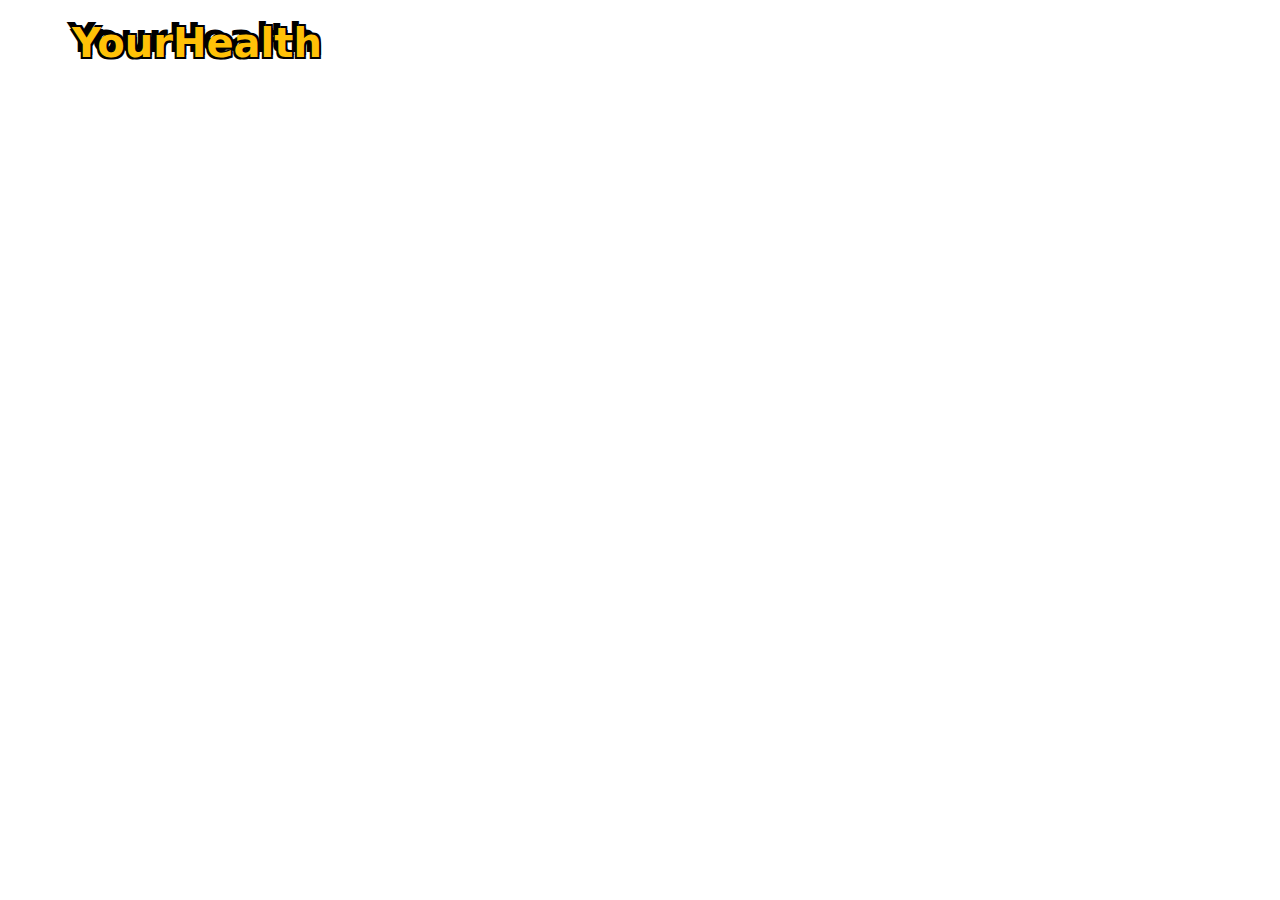
==== Luaran/bentuktubuh.html @ 1143a4b1 "ngerubah + nambah banyak pokoknya" ====
<!DOCTYPE html>
<html>
  <head>  
        <link
      href="https://cdn.jsdelivr.net/npm/bootstrap@5.3.3/dist/css/bootstrap.min.css"
      rel="stylesheet"
      integrity="sha384-QWTKZyjpPEjISv5WaRU9OFeRpok6YctnYmDr5pNlyT2bRjXh0JMhjY6hW+ALEwIH"
      crossorigin="anonymous"
    />
    <script src="https://code.jquery.com/jquery-3.6.0.min.js"></script>
    <script src="../Tengahan/transisi.js"></script>
    <link href="..\Daleman\bentuktubuh.css" rel="stylesheet" />
    <title>YourHealth</title>
  </head>
  <body>
      <!--Navbar-->
      <div class="container-fluid container1outer">
        <nav class="navbar navbar-expand-lg opacity-100">
          <div class="container-fluid ms-5 container1inner">
            <a
              class="navbar-brand text-warning fw-bold fs-1 textyourhealth linktransisi"
              href="index.html"
              >YourHealth</a
            >
          </div>
        </nav>
      </div>
      <!---->


<script src="../Tengahan/transisi.js"></script>
<script src="https://cdn.jsdelivr.net/npm/bootstrap@5.3.3/dist/js/bootstrap.bundle.min.js" integrity="sha384-YvpcrYf0tY3lHB60NNkmXc5s9fDVZLESaAA55NDzOxhy9GkcIdslK1eN7N6jIeHz" crossorigin="anonymous"></script>
  </body>
</html>
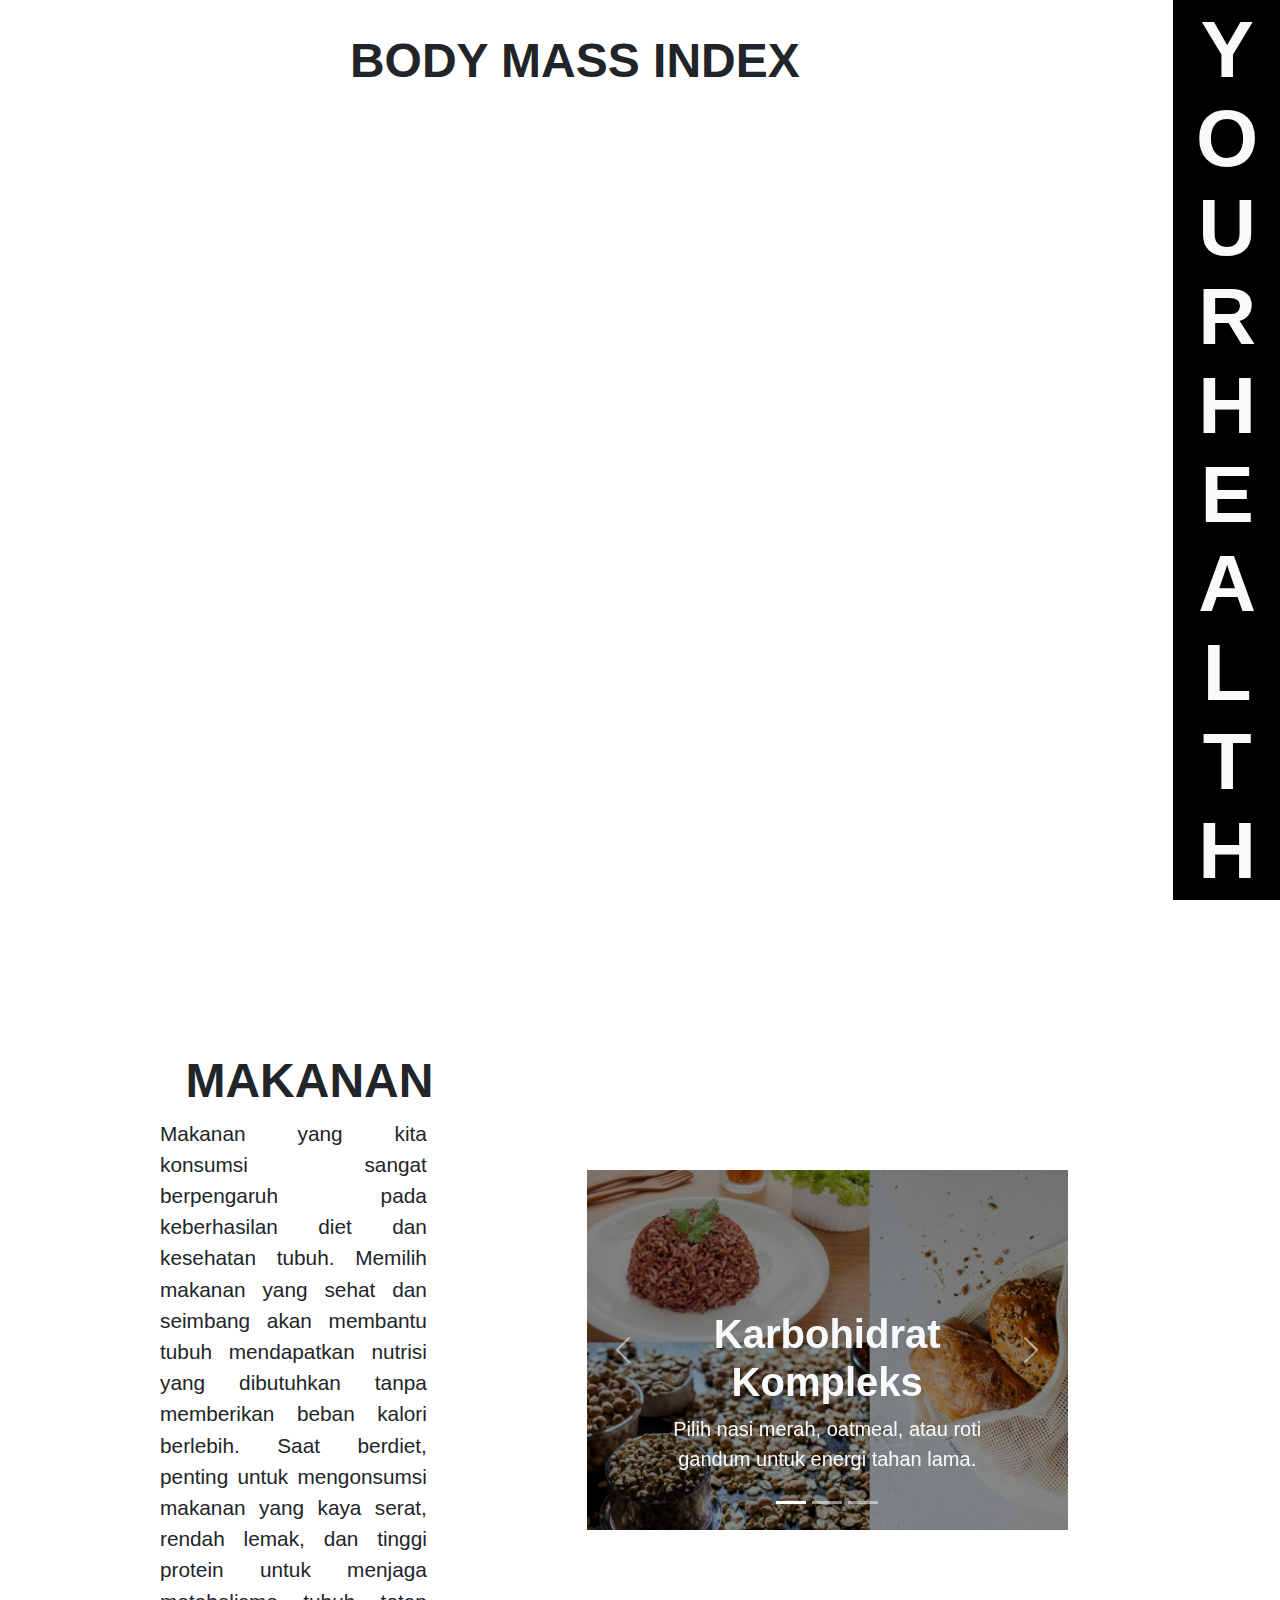
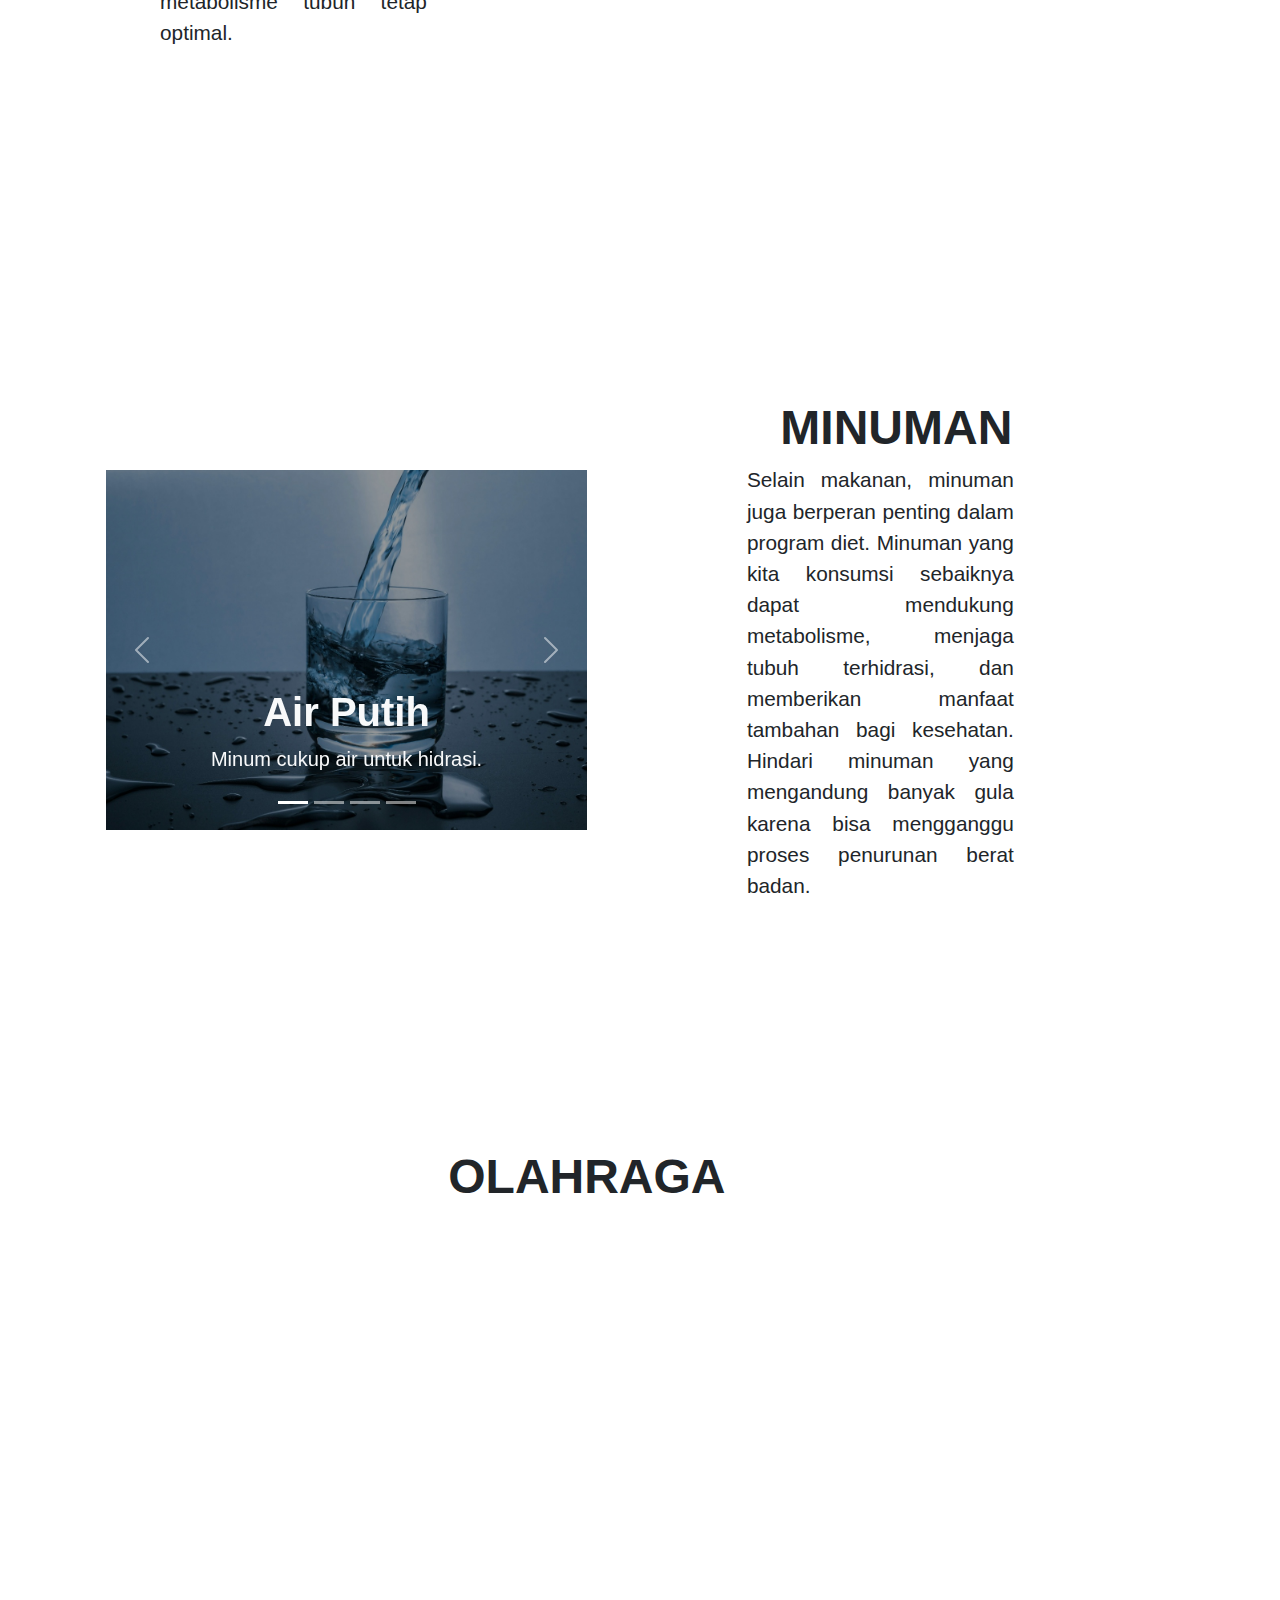
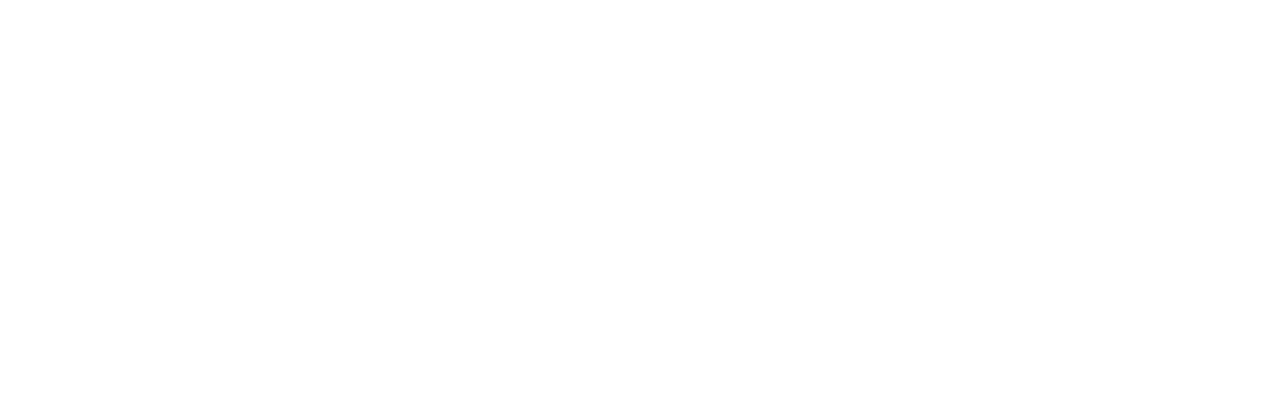
==== commit 812a3542: "bentuktubuh page" ====
--- a/Luaran/bentuktubuh.html
+++ b/Luaran/bentuktubuh.html
@@ -1,7 +1,7 @@
 <!DOCTYPE html>
 <html>
-  <head>  
-        <link
+  <head>
+    <link
       href="https://cdn.jsdelivr.net/npm/bootstrap@5.3.3/dist/css/bootstrap.min.css"
       rel="stylesheet"
       integrity="sha384-QWTKZyjpPEjISv5WaRU9OFeRpok6YctnYmDr5pNlyT2bRjXh0JMhjY6hW+ALEwIH"
@@ -13,22 +13,377 @@
     <title>YourHealth</title>
   </head>
   <body>
-      <!--Navbar-->
-      <div class="container-fluid container1outer">
-        <nav class="navbar navbar-expand-lg opacity-100">
-          <div class="container-fluid ms-5 container1inner">
-            <a
-              class="navbar-brand text-warning fw-bold fs-1 textyourhealth linktransisi"
-              href="index.html"
-              >YourHealth</a
-            >
+    <div class="container-fluid">
+      <div class="row">
+        <!-- Left Column (Sidebar) -->
+        <div class="col-1 sidebar fall-out-trigger" id="sidebar">
+          <a
+            href="inputkegiatan.html"
+            class="headingsidebar text-light"
+            id="sidebar-link"
+            data-target="sidebar"
+            >YOURHEALTH</a
+          >
+        </div>
+
+        <div class="col content fall-out-trigger" data-target="aaa">
+          <div class="row section">
+            <div class="headercontent1 text-center text-dark">
+              <h1>BODY MASS INDEX</h1>
+            </div>
           </div>
-        </nav>
-      </div>
-      <!---->
-
-
-<script src="../Tengahan/transisi.js"></script>
-<script src="https://cdn.jsdelivr.net/npm/bootstrap@5.3.3/dist/js/bootstrap.bundle.min.js" integrity="sha384-YvpcrYf0tY3lHB60NNkmXc5s9fDVZLESaAA55NDzOxhy9GkcIdslK1eN7N6jIeHz" crossorigin="anonymous"></script>
+
+          <div class="row bagianmakanan section g-0">
+            <div class="col-6">
+              <div class="headercontent2 text-dark">
+                <h1 class="fw-bold text-dark">MAKANAN</h1>
+                <p>
+                  Makanan yang kita konsumsi sangat berpengaruh pada
+                  keberhasilan diet dan kesehatan tubuh. Memilih makanan yang
+                  sehat dan seimbang akan membantu tubuh mendapatkan nutrisi
+                  yang dibutuhkan tanpa memberikan beban kalori berlebih. Saat
+                  berdiet, penting untuk mengonsumsi makanan yang kaya serat,
+                  rendah lemak, dan tinggi protein untuk menjaga metabolisme
+                  tubuh tetap optimal.
+                </p>
+              </div>
+            </div>
+
+            <div class="col">
+              <div
+                id="gambarmakan"
+                class="carousel slide carousel-makanan"
+                data-bs-ride="carousel"
+              >
+                <div class="carousel-indicators">
+                  <button
+                    type="button"
+                    data-bs-target="#gambarmakan"
+                    data-bs-slide-to="0"
+                    class="active"
+                    aria-current="true"
+                    aria-label="Slide 1"
+                  ></button>
+                  <button
+                    type="button"
+                    data-bs-target="#gambarmakan"
+                    data-bs-slide-to="1"
+                    aria-label="Slide 2"
+                  ></button>
+                  <button
+                    type="button"
+                    data-bs-target="#gambarmakan"
+                    data-bs-slide-to="2"
+                    aria-label="Slide 3"
+                  ></button>
+                </div>
+                <div class="carousel-inner">
+                  <div class="carousel-item active" data-bs-interval="4000">
+                    <img
+                      src="../Tambahan/kolasekarbohidrat2.jpg"
+                      class="d-block w-100"
+                      alt="..."
+                    />
+                    <div class="carousel-caption d-none d-md-block text-light">
+                      <h1 class="fw-bold">Karbohidrat Kompleks</h1>
+                      <p class="fs-5">
+                        Pilih nasi merah, oatmeal, atau roti gandum untuk energi
+                        tahan lama.
+                      </p>
+                    </div>
+                  </div>
+                  <div class="carousel-item" data-bs-interval="4000">
+                    <img
+                      src="../Tambahan/kolasesayurdanbuah2.jpg"
+                      class="d-block w-100"
+                      alt="..."
+                    />
+                    <div class="carousel-caption d-none d-md-block text-light">
+                      <h1 class="fw-bold">Sayur dan Buah</h1>
+                      <p class="fs-5">
+                        Konsumsi sayur hijau dan buah rendah gula untuk vitamin
+                        dan serat.
+                      </p>
+                    </div>
+                  </div>
+                  <div class="carousel-item" data-bs-interval="4000">
+                    <img
+                      src="../Tambahan/kolaseprotein2.jpg"
+                      class="d-block w-100"
+                      alt="..."
+                    />
+                    <div class="carousel-caption d-none d-md-block text-light">
+                      <h1 class="fw-bold">Protein rendah lemak</h1>
+                      <p class="fs-5">dada ayam, ikan, dan kacang-kacangan</p>
+                    </div>
+                  </div>
+                </div>
+                <button
+                  class="carousel-control-prev"
+                  type="button"
+                  data-bs-target="#gambarmakan"
+                  data-bs-slide="prev"
+                >
+                  <span
+                    class="carousel-control-prev-icon"
+                    aria-hidden="true"
+                  ></span>
+                  <span class="visually-hidden">Previous</span>
+                </button>
+                <button
+                  class="carousel-control-next"
+                  type="button"
+                  data-bs-target="#gambarmakan"
+                  data-bs-slide="next"
+                >
+                  <span
+                    class="carousel-control-next-icon"
+                    aria-hidden="true"
+                  ></span>
+                  <span class="visually-hidden">Next</span>
+                </button>
+              </div>
+            </div>
+          </div>
+
+          <div class="row bagianminuman section g-0">
+            <div class="col">
+              <div
+                id="bagianminum"
+                class="carousel slide carousel-minuman"
+                data-bs-ride="carousel"
+              >
+                <div class="carousel-indicators">
+                  <button
+                    type="button"
+                    data-bs-target="#bagianminum"
+                    data-bs-slide-to="0"
+                    class="active"
+                    aria-current="true"
+                    aria-label="Slide 1"
+                  ></button>
+                  <button
+                    type="button"
+                    data-bs-target="#bagianminum"
+                    data-bs-slide-to="1"
+                    aria-label="Slide 2"
+                  ></button>
+                  <button
+                    type="button"
+                    data-bs-target="#bagianminum"
+                    data-bs-slide-to="2"
+                    aria-label="Slide 3"
+                  ></button>
+                  <button
+                    type="button"
+                    data-bs-target="#bagianminum"
+                    data-bs-slide-to="3"
+                    aria-label="Slide 4"
+                  ></button>
+                </div>
+                <div class="carousel-inner">
+                  <div class="carousel-item active" data-bs-interval="4000">
+                    <img
+                      src="../Tambahan/mineral_water.jpg"
+                      class="d-block w-100"
+                      alt="..."
+                    />
+                    <div class="carousel-caption d-none d-md-block text-light">
+                      <h1 class="fw-bold">Air Putih</h1>
+                      <p class="fs-5">Minum cukup air untuk hidrasi.</p>
+                    </div>
+                  </div>
+                  <div class="carousel-item" data-bs-interval="4000">
+                    <img
+                      src="../Tambahan/green_tea.jpg"
+                      class="d-block w-100"
+                      alt="..."
+                    />
+                    <div class="carousel-caption d-none d-md-block text-light">
+                      <h1 class="fw-bold">Teh hijau</h1>
+                      <p class="fs-5">Mempercepat metabolisme.</p>
+                    </div>
+                  </div>
+                  <div class="carousel-item" data-bs-interval="4000">
+                    <img
+                      src="../Tambahan/infused_water.jpg"
+                      class="d-block w-100"
+                      alt="..."
+                    />
+                    <div class="carousel-caption d-none d-md-block text-light">
+                      <h1 class="fw-bold">Infused Water</h1>
+                      <p class="fs-5">Alternatif menyegarkan tanpa kalori.</p>
+                    </div>
+                  </div>
+                  <div class="carousel-item" data-bs-interval="4000">
+                    <img
+                      src="../Tambahan/smoothie.jpg"
+                      class="d-block w-100"
+                      alt="..."
+                    />
+                    <div class="carousel-caption d-none d-md-block text-light">
+                      <h1 class="fw-bold">Smoothie</h1>
+                      <p class="fs-5">
+                        Buat smoothie dari buah dan sayur tanpa gula tambahan.
+                      </p>
+                    </div>
+                  </div>
+                </div>
+                <button
+                  class="carousel-control-prev"
+                  type="button"
+                  data-bs-target="#bagianminum"
+                  data-bs-slide="prev"
+                >
+                  <span
+                    class="carousel-control-prev-icon"
+                    aria-hidden="true"
+                  ></span>
+                  <span class="visually-hidden">Previous</span>
+                </button>
+                <button
+                  class="carousel-control-next"
+                  type="button"
+                  data-bs-target="#bagianminum"
+                  data-bs-slide="next"
+                >
+                  <span
+                    class="carousel-control-next-icon"
+                    aria-hidden="true"
+                  ></span>
+                  <span class="visually-hidden">Next</span>
+                </button>
+              </div>
+            </div>
+            <div class="col-6">
+              <div class="headercontent3 text-dark">
+                <h1 class="fw-bold text-dark">MINUMAN</h1>
+                <p>
+                  Selain makanan, minuman juga berperan penting dalam program
+                  diet. Minuman yang kita konsumsi sebaiknya dapat mendukung
+                  metabolisme, menjaga tubuh terhidrasi, dan memberikan manfaat
+                  tambahan bagi kesehatan. Hindari minuman yang mengandung
+                  banyak gula karena bisa mengganggu proses penurunan berat
+                  badan.
+                </p>
+              </div>
+            </div>
+          </div>
+
+
+          <!-- Bagian Latihan -->
+          <div class="row bagianlatihan section g-0">
+            <div class="col-12">
+              <div class="headercontent4 text-center">
+                <h1 class="fw-bold">OLAHRAGA</h1>
+              </div>
+            </div>
+
+<div class="col-12">
+  <div id="bagianlatihan" class="carousel slide carousel-latihan">
+    <div class="carousel-indicators">
+      <button
+        type="button"
+        data-bs-target="#bagianlatihan"
+        data-bs-slide-to="0"
+        class="active"
+        aria-current="true"
+        aria-label="Slide 1"
+      ></button>
+      <button
+        type="button"
+        data-bs-target="#bagianlatihan"
+        data-bs-slide-to="1"
+        aria-label="Slide 2"
+      ></button>
+      <button
+        type="button"
+        data-bs-target="#bagianlatihan"
+        data-bs-slide-to="2"
+        aria-label="Slide 3"
+      ></button>
+      <button
+        type="button"
+        data-bs-target="#bagianlatihan"
+        data-bs-slide-to="3"
+        aria-label="Slide 4"
+      ></button>
+    </div>
+    <div class="carousel-inner">
+      <div class="carousel-item active">
+        <video class="d-block w-100" autoplay muted loop>
+          <source src="../Tambahan/renang.mp4" type="video/mp4">
+          
+        </video>
+        <div class="carousel-caption d-none d-md-block text-light carousel-latihan-caption1">
+          <h1 class="fw-bold">Kardio</h1>
+          <p class="fs-5">Lari, bersepeda, atau berenang untuk membakar kalori.</p>
+        </div>
+      </div>
+      <div class="carousel-item">
+        <video class="d-block w-100" autoplay muted loop>
+          <source src="../Tambahan/hiit.mp4" type="video/mp4">
+          
+        </video>
+        <div class="carousel-caption d-none d-md-block text-light carousel-latihan-caption2">
+          <h1 class="fw-bold">High Intensity Interval Training</h1>
+          <p class="fs-5">Latihan interval untuk hasil cepat.</p>
+        </div>
+      </div>
+      <div class="carousel-item">
+        <video class="d-block w-100" autoplay muted loop>
+          <source src="../Tambahan/kekuatan.mp4" type="video/mp4">
+          
+        </video>
+        <div class="carousel-caption d-none d-md-block text-light carousel-latihan-caption3">
+          <h1 class="fw-bold">Latihan kekuatan</h1>
+          <p class="fs-5">Seperti angkat beban untuk meningkatkan massa otot.</p>
+        </div>
+      </div>
+      <div class="carousel-item">
+        <video class="d-block w-100" autoplay muted loop>
+          <source src="../Tambahan/yoga.mp4" type="video/mp4">
+          
+        </video>
+        <div class="carousel-caption d-none d-md-block text-light carousel-latihan-caption4">
+          <h1 class="fw-bold">Yoga/Pilates</h1>
+          <p class="fs-5">Meningkatkan fleksibilitas dan mengurangi stres.</p>
+        </div>
+      </div>
+    </div>
+    <button
+      class="carousel-control-prev"
+      type="button"
+      data-bs-target="#bagianlatihan"
+      data-bs-slide="prev"
+    >
+      <span class="carousel-control-prev-icon" aria-hidden="true"></span>
+      <span class="visually-hidden">Previous</span>
+    </button>
+    <button
+      class="carousel-control-next"
+      type="button"
+      data-bs-target="#bagianlatihan"
+      data-bs-slide="next"
+    >
+      <span class="carousel-control-next-icon" aria-hidden="true"></span>
+      <span class="visually-hidden">Next</span>
+    </button>
+  </div>
+</div>
+
+          </div>
+          <!-------------------------->
+        </div>
+      </div>
+    </div>
+
+    <script src="../Tengahan/transisi-halaman-slow.js"></script>
+    <script src="../Tengahan/transisi-jatoh.js"></script>
+    <script
+      src="https://cdn.jsdelivr.net/npm/bootstrap@5.3.3/dist/js/bootstrap.bundle.min.js"
+      integrity="sha384-YvpcrYf0tY3lHB60NNkmXc5s9fDVZLESaAA55NDzOxhy9GkcIdslK1eN7N6jIeHz"
+      crossorigin="anonymous"
+    ></script>
   </body>
-</html>+</html>
